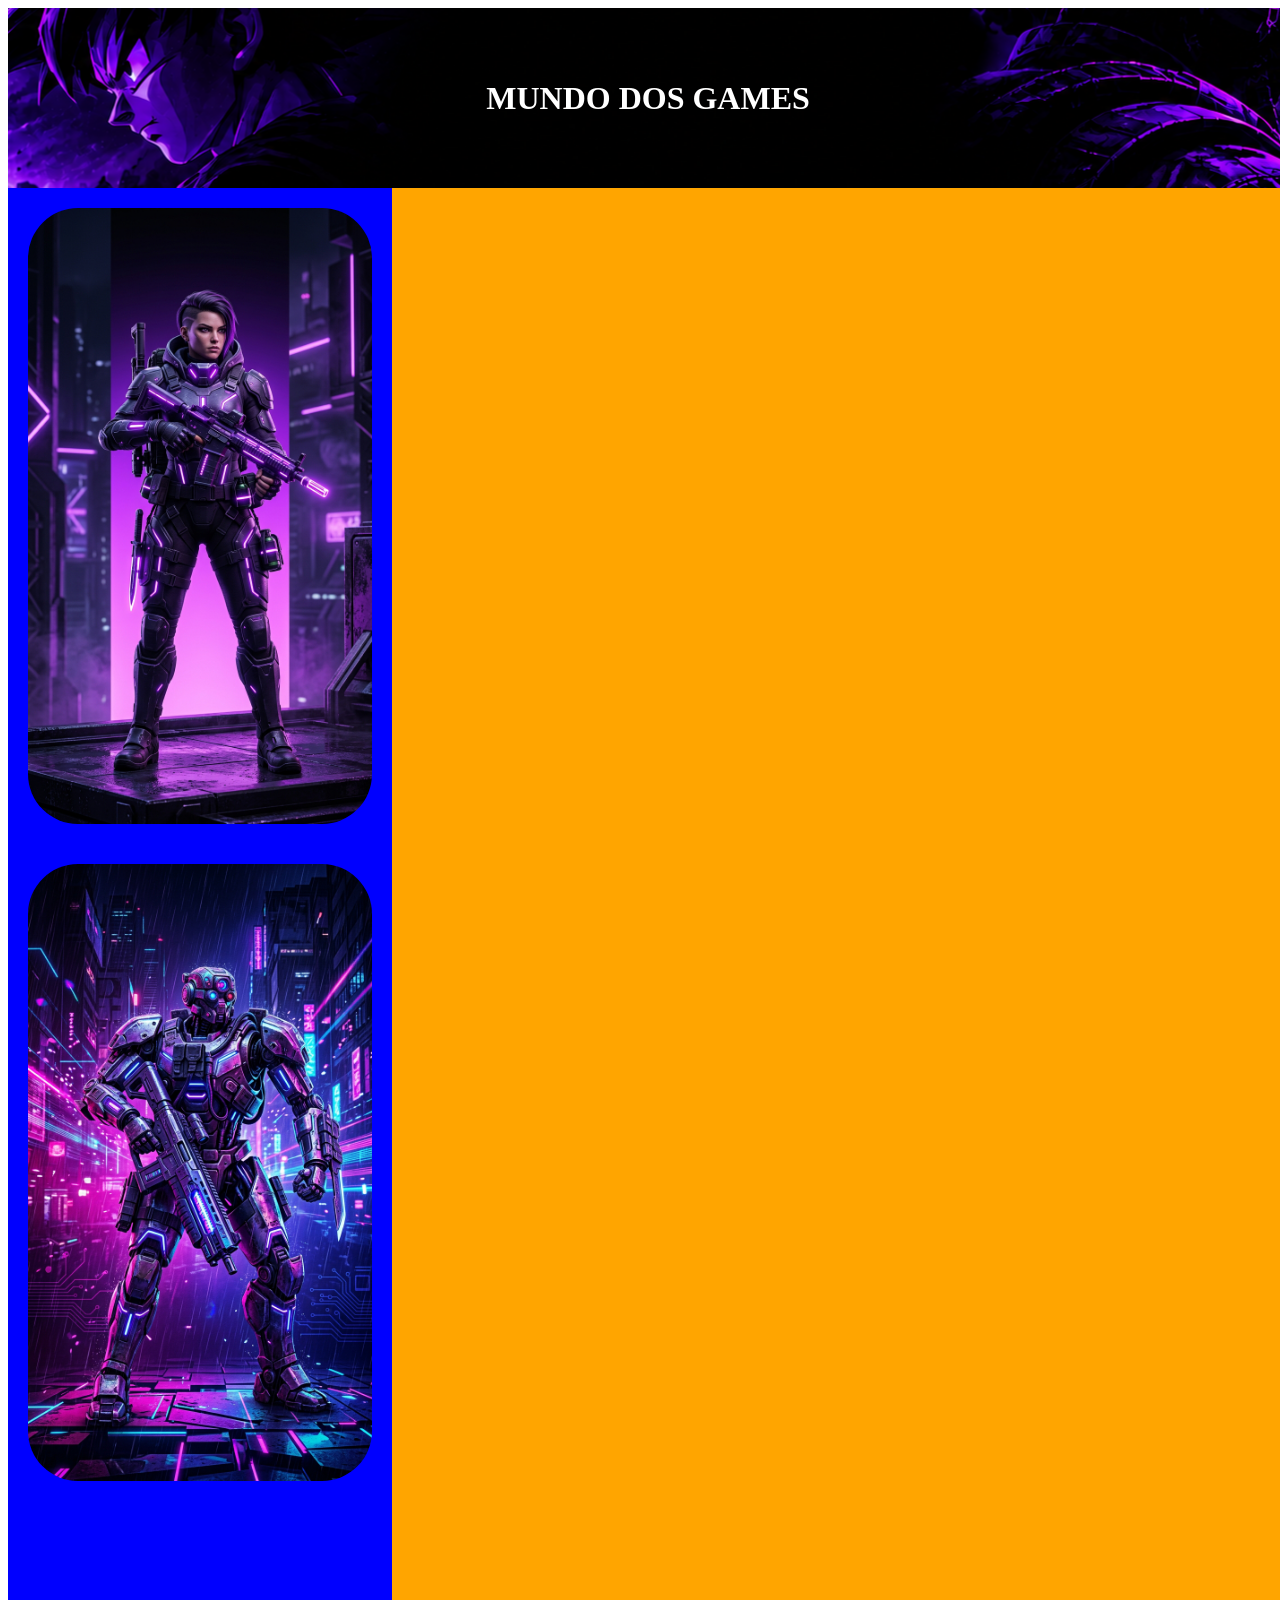
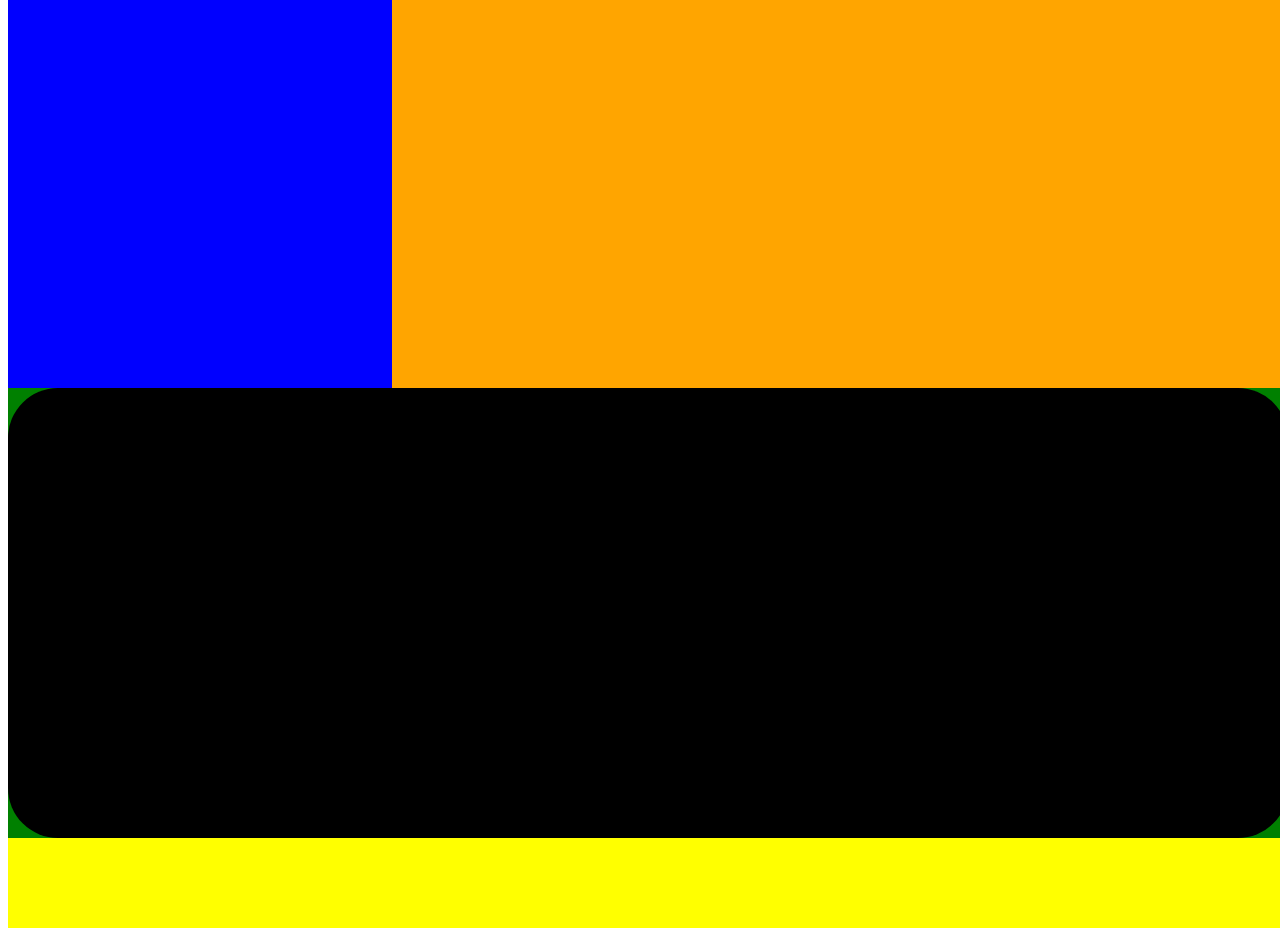
==== index.html @ 26ae65b9 "Add files via upload" ====
<!DOCTYPE html>
<html lang="pt-br">
<head>
    <meta charset="UTF-8">
    <meta name="viewport" content="width=device-width, initial-scale=1.0">
    <title>Document</title>
    <link rel="stylesheet" href="/CSS/estilo.css">
</head>
<body>
    <header>
        <h1>MUNDO DOS GAMES</h1>
    </header>
    <div class="conteudo">
        <div class="imagem-conteudo">
            <div class="imagens">
                <img src="/imagens/foto1.jpg" alt="soldada futurista em estilo cyberpunk, vestindo uma armadura tática preta com detalhes iluminados em roxo neon. Ela segura um fuzil de assalto e está equipada com faca, granadas e acessórios táticos, posicionada no centro de um cenário urbano noturno e tecnológico.">
    
                <img src="/imagens/foto2.jpg" alt="robô ciborgue em uma cidade cyberpunk sob chuva, vestindo armadura metálica blindada com luzes em roxo, azul e rosa neon. Ele segura um fuzil futurista e possui uma lâmina acoplada ao braço esquerdo.">
            </div>
            <main></main>
        </div>
        <div class="listas"></div>
    </div>
    <footer></footer>
</body>
</html>
---- CSS/estilo.css ----
html, body{
    width: 100%;
    height: 100%;
}
header{
    width: 100%;
    height: 20%;
    background-image: url(/imagens/footer.png);
    background-position-x: center;
    background-position-y: 25%;
    display: flex;
    justify-content: center;
    align-items: center;
}
h1{
    color: white;
}
.conteudo{
    width: 100%;
    height: 250%;
    background-color: green;
    display: flex;
    flex-direction: column;
}
.imagem-conteudo{
    width: 100%;
    height: 80%;
    background-color: white;
    display: flex;
}
.imagens{
    width: 30%;
    height: 100%;
    background-color: blue;
    display: flex;
    flex-direction: column;
}
img{
    margin: 20px;
    border-radius: 50px;
}
main{
    width: 70%;
    height: 100%;
    background-color: orange;
}
.listas{
    width: 100%;
    height: 20%;
    background-color: black;
    border-radius: 50px;
}
footer{
    width: 100%;
    height: 10%;
    background-color: yellow;
}
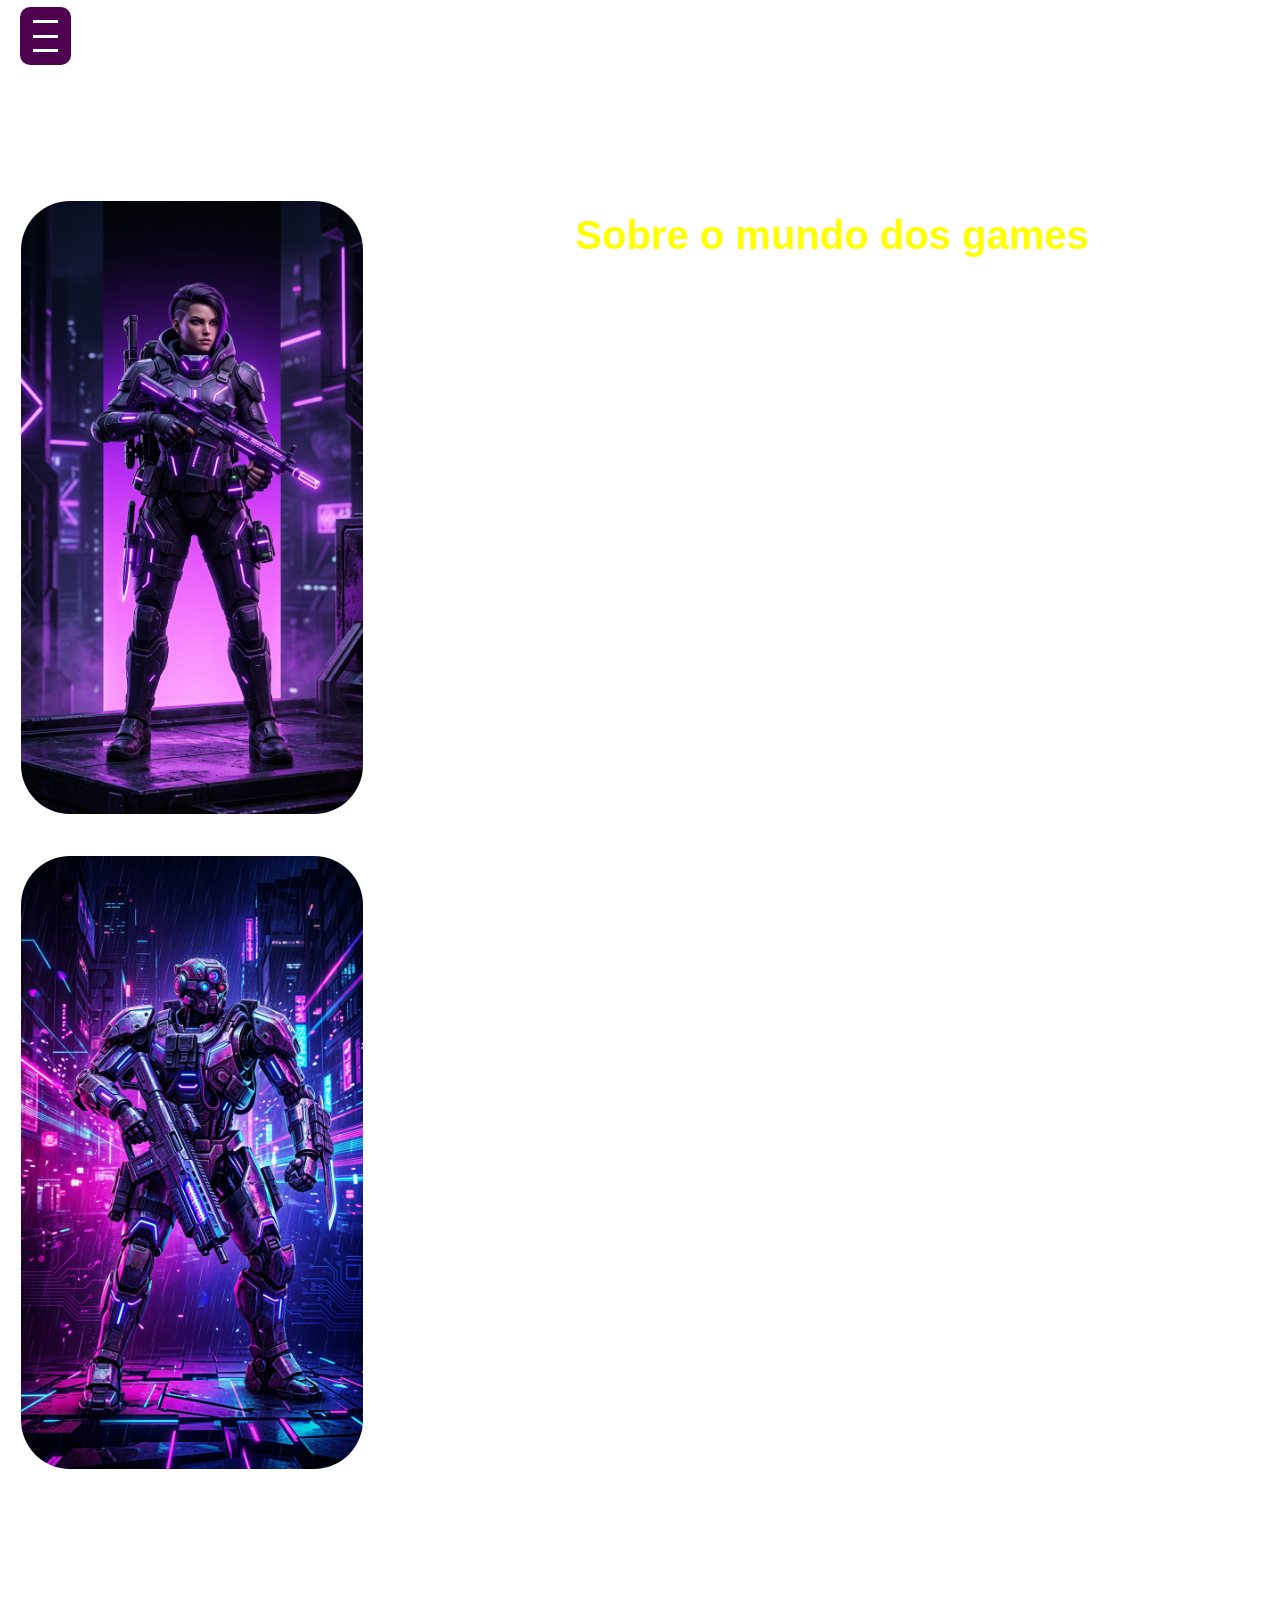
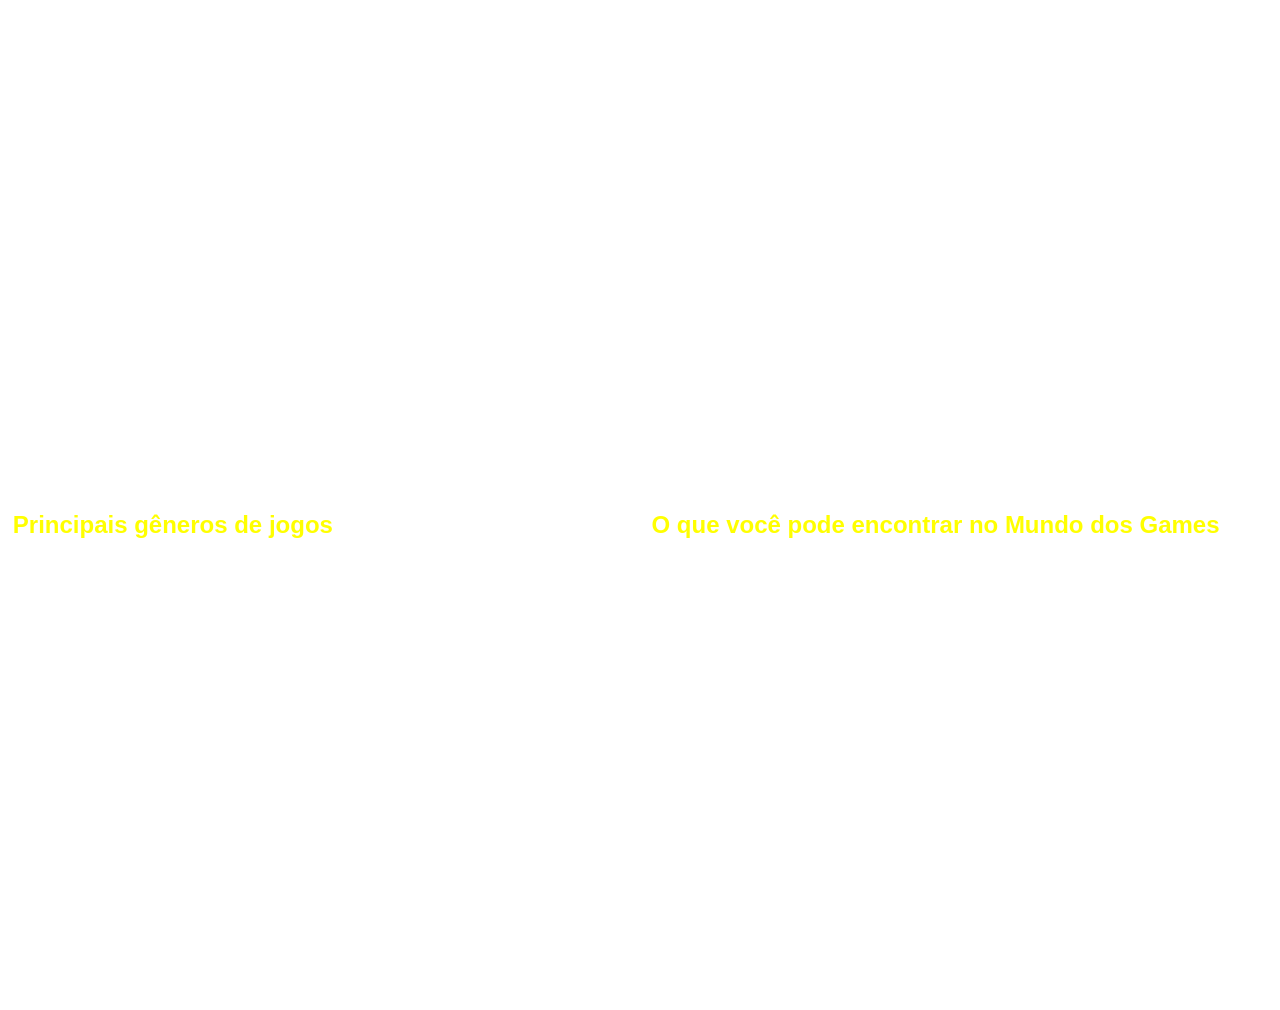
==== commit a3cb3ab7: "Add files via upload" ====
--- a/index.html
+++ b/index.html
@@ -3,24 +3,117 @@
 <head>
     <meta charset="UTF-8">
     <meta name="viewport" content="width=device-width, initial-scale=1.0">
-    <title>Document</title>
+    <title>Mundo dos games</title>
     <link rel="stylesheet" href="/CSS/estilo.css">
 </head>
 <body>
+    <!--Essa parte são os links que compôem a nav-->
+    <nav>
+        <a class="icone1" href="https://github.com/Adrianodev00play">
+            <img class="github" src="imagens/github.png" alt="Logotipo oficial do GitHub com a silhueta branca do Octocat dentro de um círculo preto">
+            <h2 class="git">GitHub</h2>
+        </a>
+        <a class="icone2" href="outra_pagina.html">
+            <img class="github" src="imagens/pagina.png" alt="Ícone preto de uma janela de código de navegador com o símbolo de tags e um escudo JS">
+            <h2 class="git">Outra página</h2>
+        </a>
+        <a class="icone3" href="#secao">
+            <img class="html" src="imagens/recarregar.png" alt="Ícone de recarregar com duas setas brancas formando um círculo">
+            <h2 class="git">Seção principal</h2>
+        </a>
+    </nav>
+    <!--Essa parte é onde fica o titulo-->
     <header>
+        <div class="icon">
+            <div class="links" onclick="clique()">
+                <div class="a"></div>
+                <div class="b"></div>
+                <div class="c"></div>
+                <div class="d"></div>
+            </div>
+        </div>
         <h1>MUNDO DOS GAMES</h1>
+        <p class="descricao">Um lugar para quem quer aprender sobre jogos</p>
     </header>
-    <div class="conteudo">
+    <!--Essa parte é onde fica todo o conteúdo principal do site-->
+    <main onclick="voltar()">
         <div class="imagem-conteudo">
             <div class="imagens">
-                <img src="/imagens/foto1.jpg" alt="soldada futurista em estilo cyberpunk, vestindo uma armadura tática preta com detalhes iluminados em roxo neon. Ela segura um fuzil de assalto e está equipada com faca, granadas e acessórios táticos, posicionada no centro de um cenário urbano noturno e tecnológico.">
+                <img class="foto1" src="imagens/foto1.jpg" alt="soldada futurista em estilo cyberpunk, vestindo uma armadura tática preta com detalhes iluminados em roxo neon. Ela segura um fuzil de assalto e está equipada com faca, granadas e acessórios táticos, posicionada no centro de um cenário urbano noturno e tecnológico.">
     
-                <img src="/imagens/foto2.jpg" alt="robô ciborgue em uma cidade cyberpunk sob chuva, vestindo armadura metálica blindada com luzes em roxo, azul e rosa neon. Ele segura um fuzil futurista e possui uma lâmina acoplada ao braço esquerdo.">
+                <img class="foto2" src="imagens/foto2.jpg" alt="robô ciborgue em uma cidade cyberpunk sob chuva, vestindo armadura metálica blindada com luzes em roxo, azul e rosa neon. Ele segura um fuzil futurista e possui uma lâmina acoplada ao braço esquerdo.">
             </div>
-            <main></main>
+            <div class="conteudo">
+                <h2 class="sobre">Sobre o mundo dos games</h2>
+                <section id="secao">
+                        <article>
+                        <p>O Mundo dos Games é um espaço criado especialmente para todos aqueles que são apaixonados pelo universo dos videogames, da tecnologia e do entretenimento digital. Os <em>jogos eletrônicos</em> fazem parte da vida de milhões de pessoas e, ao longo dos anos, deixaram de ser apenas uma forma de diversão para se transformar em uma enorme indústria, capaz de criar histórias marcantes, personagens inesquecíveis e experiências cada vez mais impressionantes. Aqui, você encontrará conteúdos sobre diversos tipos de jogos, incluindo ação, aventura, RPG, estratégia, corrida, esportes, terror, sobrevivência e muitos outros gêneros. A proposta do Mundo dos Games é reunir informações interessantes em um único lugar, permitindo que jogadores possam conhecer melhor seus jogos favoritos e também descobrir novas experiências para aproveitar.</p>
+                    </article>
+                    <article>
+                        <p>O mundo dos videogames está sempre mudando e trazendo novidades para os jogadores. Todos os anos, novos jogos são lançados para diferentes plataformas, enquanto títulos antigos continuam conquistando novas gerações de jogadores. Além dos próprios jogos, também existem constantes evoluções em consoles, computadores, celulares, acessórios, gráficos, inteligência artificial e outras tecnologias relacionadas ao entretenimento digital. No Mundo dos Games, você poderá acompanhar essas transformações e conhecer um pouco mais sobre as novidades que estão movimentando a comunidade gamer. Desde grandes lançamentos até jogos independentes que podem passar despercebidos pelo público, nosso objetivo é apresentar diferentes possibilidades para quem gosta de explorar esse universo.</p>
+                    </article>
+                    <article>
+                        <p>Um dos jogos que merece destaque nesse universo é **Super Mario 3D World**, desenvolvido pela Nintendo. O jogo faz parte da famosa franquia Super Mario e apresenta uma aventura de plataforma em ambientes tridimensionais, onde os jogadores podem controlar personagens como Mario, Luigi, Peach e Toad. Durante as fases, é necessário enfrentar inimigos, superar obstáculos, coletar moedas e encontrar itens enquanto se busca chegar ao final de cada nível. Um dos principais destaques de Super Mario 3D World é a possibilidade de jogar com até quatro pessoas ao mesmo tempo, tornando a experiência ainda mais divertida e permitindo que os jogadores trabalhem juntos ou disputem entre si para conseguir a maior pontuação. Além disso, o jogo possui diversos mundos e fases com diferentes desafios, cenários e inimigos, fazendo com que a aventura permaneça variada ao longo da jornada. Entre os itens disponíveis está o Super Sino, que transforma o personagem em Mario Gato e permite realizar movimentos especiais, como escalar paredes. Com sua jogabilidade simples de aprender, mas cheia de desafios, Super Mario 3D World é uma opção interessante tanto para jogadores mais experientes quanto para quem está começando a conhecer a franquia.</p>
+                    </article>
+                </section>
+                <div class="videos">
+                <video src="videos/video1.mp4" autoplay muted loop disablepictureinpicture></video>
+                <video src="videos/video2.mp4" disablepictureinpicture autoplay muted loop></video>
+                </div>
+            </div>
         </div>
-        <div class="listas"></div>
-    </div>
-    <footer></footer>
+        <section class="listas">
+            <h2 class="universo">O Universo dos Games</h2>
+            <div class="caixas">
+                <div class="ordenada">
+                    <h2 class="generos">Principais gêneros de jogos</h2>
+                    <ol>
+                        <li>Ação — Jogos de combates, desafios e momentos rápidos que exigem reflexos e habilidade do jogador.</li>
+                        <li>Aventura — Jogos que valorizam a exploração, a descoberta de novos lugares e o desenvolvimento de histórias.</li>
+                        <li>RPG — Jogos nos quais o jogador pode desenvolver personagens, adquirir habilidades, conseguir equipamentos e participar de histórias elaboradas.</li>
+                        <li>Esportes — Jogos que simulam modalidades esportivas como futebol, basquete, corrida e diversos outros esportes.</li>
+                        <li>Terror — Jogo focado em criar tensão e medo por meio de ambientes sombrios, sustos e ameaças.</li>
+                    </ol>
+                </div>
+                <div class="nao-ordenada">
+                    <h2 class="encontrar">
+                        O que você pode encontrar no Mundo dos Games
+                    </h2>
+                    <ul>
+                        <li>Notícias sobre lançamentos — Informações sobre novos jogos, atualizações e grandes lançamentos que chegam ao mercado.</li>
+                        <li>Curiosidades sobre jogos — Fatos interessantes, segredos e detalhes que muitas vezes passam despercebidos pelos jogadores.</li>
+                        <li>Análises e avaliações — Opiniões sobre jogos, destacando seus pontos positivos, negativos, gráficos, jogabilidade e outros aspectos.</li>
+                        <li>Dicas para jogadores — Sugestões e informações que podem ajudar os jogadores a melhorar seu desempenho ou descobrir novas possibilidades dentro dos jogos.</li>
+                        <li>Guias e recomendações — Listas e sugestões de jogos, gêneros e experiências que podem valer a pena conhecer.</li>
+                    </ul>
+                </div>
+            </div>
+        </section>
+    </main>
+    <footer>
+        <strong>© 2026 Mundo dos Jogos. Todos os direitos reservados.
+        </strong>
+        <strong>Seu universo de jogos em um só lugar.</strong>
+    </footer>
+    <script>
+        let num=0
+        function clique()
+        {
+            document.querySelector("nav").style.display="flex";
+            num=num+1;
+            if(num==2)
+            {
+                document.querySelector(".links").style.backgroundColor="rgb(78, 1, 78)";
+                document.querySelector(".links").style.rotate="0deg";
+                document.querySelector("nav").style.display="none";
+                num=0
+            }
+        }
+        function voltar()
+        {
+            document.querySelector("nav").style.display="none";
+            num=0
+        }
+    </script>
 </body>
 </html>
--- a/CSS/estilo.css
+++ b/CSS/estilo.css
@@ -1,57 +1,197 @@
 html, body{
     width: 100%;
     height: 100%;
+    margin: 0px;
+    position: relative;
+    background-image: url(imagens/fundo.png);
+    background-position-x: center;
+
+}
+.icon{
+    width: 100%;
+    height: 8%;
+    display: flex;
+    align-items: center;
+    position: fixed;
+}
+.links{
+    width: 4%;
+    height: 80%;
+    background-color: rgb(78, 1, 78);
+    margin-left: 20px;
+    display: flex;
+    flex-direction: column;
+    align-items: center;
+    justify-content: center;
+    border-radius: 10px;
+}
+.a, .b{
+    width: 50%;
+    height: 20%;
+    border-top: 3px solid white;
+}
+.b{
+    border-bottom: 3px solid white;
 }
 header{
     width: 100%;
     height: 20%;
-    background-image: url(/imagens/footer.png);
+    background-image: url(imagens/footer.png);
     background-position-x: center;
     background-position-y: 25%;
     display: flex;
-    justify-content: center;
-    align-items: center;
+    flex-direction: column;
+}
+h1, li, p, .git{
+    color: white;
+}
+.generos, .encontrar{
+    color: yellow;
+    font-family: 'Gill Sans', 'Gill Sans MT', Calibri, 'Trebuchet MS', sans-serif;
 }
 h1{
-    color: white;
+    margin-left: auto;
+    margin-right: auto;
+    font-size: 60px;
+    font-family: 'Gill Sans', 'Gill Sans MT', Calibri, 'Trebuchet MS', sans-serif;
+    margin-bottom: 0px;
 }
-.conteudo{
+.descricao{
+    margin-top: 0px;
+    font-size: 15px;
+}
+main{
     width: 100%;
     height: 250%;
-    background-color: green;
     display: flex;
     flex-direction: column;
 }
 .imagem-conteudo{
     width: 100%;
     height: 80%;
-    background-color: white;
     display: flex;
 }
 .imagens{
     width: 30%;
     height: 100%;
-    background-color: blue;
     display: flex;
     flex-direction: column;
 }
-img{
+.conteudo{
+    width: 70%;
+    height: 100%;
+    display: flex;
+    flex-direction: column;
+    align-items: center;
+}
+#secao{
+    display: flex;
+    flex-direction: column;
+    align-items: center;
+}
+.sobre{
+    font-size: 40px;
+    margin-left: auto;
+    margin-right: auto;
+    color: white;
+    font-family: 'Gill Sans', 'Gill Sans MT', Calibri, 'Trebuchet MS', sans-serif;
+    color: yellow;
+    margin-bottom: 0px;
+}
+p{
+    font-size: 20px;
+    font-family: 'Franklin Gothic Medium', 'Arial Narrow', Arial, sans-serif;
+    text-align: justify;
+    margin-left: auto;
+    margin-right: auto;
+}
+.foto1, .foto2{
     margin: 20px;
     border-radius: 50px;
+    border: 1px solid white;
 }
-main{
-    width: 70%;
-    height: 100%;
-    background-color: orange;
+article{
+    width: 80%;
+    height: auto;
+}
+.universo{
+    color: white;
+    font-size: 40px;
+    margin-left: auto;
+    margin-right: auto;
+    font-family: 'Gill Sans', 'Gill Sans MT', Calibri, 'Trebuchet MS', sans-serif;
 }
 .listas{
     width: 100%;
     height: 20%;
-    background-color: black;
+    display: flex;
+    flex-direction: column;
+}
+.caixas{
+    width: 98%;
+    height: 68%;
+    margin-left: auto;
+    margin-right: auto;
+    display: flex;
+}
+.ordenada{
+    width: 50%;
+    height: 100%;
+    border-right: 3px solid white;
+}
+.nao-ordenada{
+    width: 50%;
+    height: 100%;
+}
+.encontrar{
+    margin-left: 10px;
+}
+li{
+    margin-top: 10px;
+    margin-right: 10px;
+    font-family: 'Gill Sans', 'Gill Sans MT', Calibri, 'Trebuchet MS', sans-serif;
+}
+nav{
+    width: 25%;
+    height: 90%;
+    position: fixed;
+    left: 1%;
+    top: 8%;
     border-radius: 50px;
+    display: none;
+    background-color: rgb(8, 0, 7);
+    border: 2px solid white;
+    flex-direction: column;
+    align-items: center;
+}
+.icone1, .icone2, .icone3{
+    width: 80%;
+    height: 33%;
+    display: flex;
+    align-items: center;
+    text-decoration: none;
+}
+.github, .html{
+    width: 30%;
+    height: 40%;
 }
 footer{
     width: 100%;
-    height: 10%;
-    background-color: yellow;
+    height: 20%;
+    display: flex;
+    align-items:center;
+    justify-content: center;
+    gap: 20px;
+    color: white;
+    font-family: 'Gill Sans', 'Gill Sans MT', Calibri, 'Trebuchet MS', sans-serif;
+    font-size: 12px;
+}
+.videos{
+    display: flex;
+    gap: 12px;
+    justify-content: center;
+    margin-top: 10%;
+}
+video{
+    width: 44%;
 }
